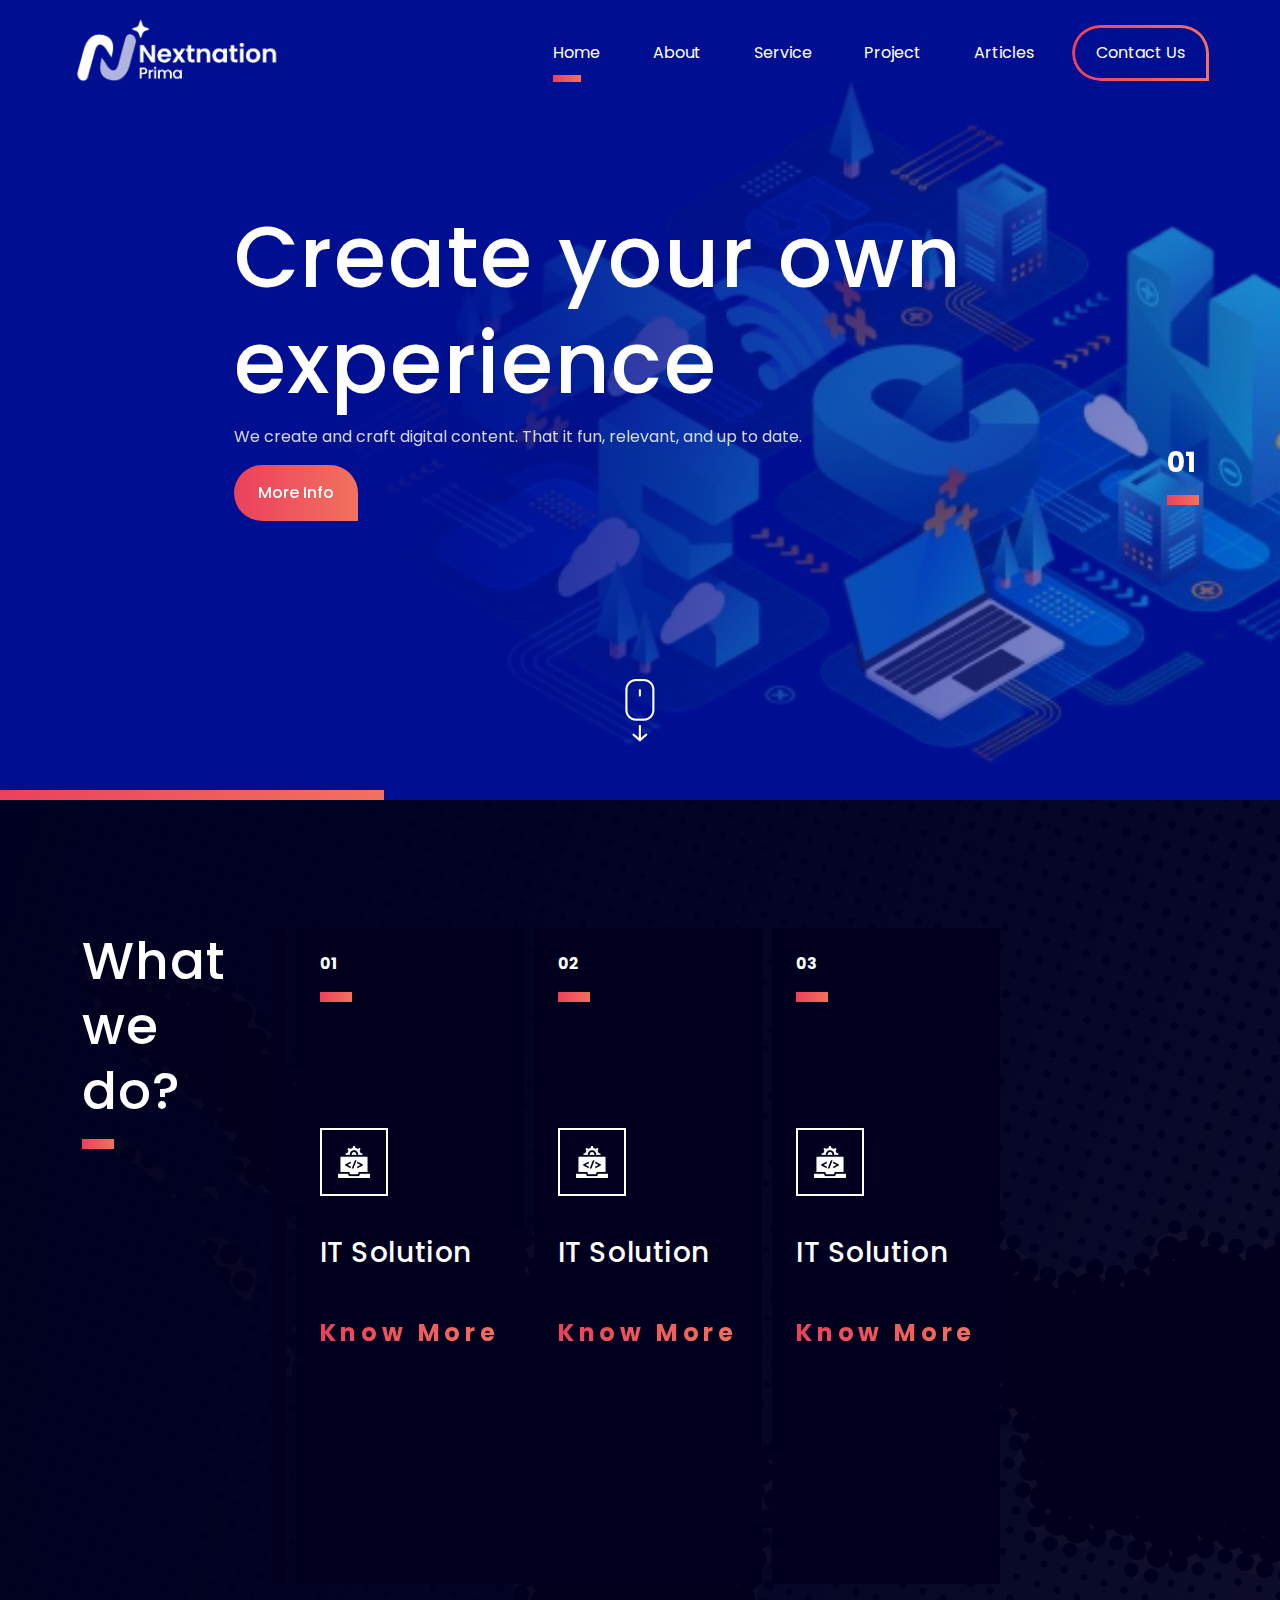
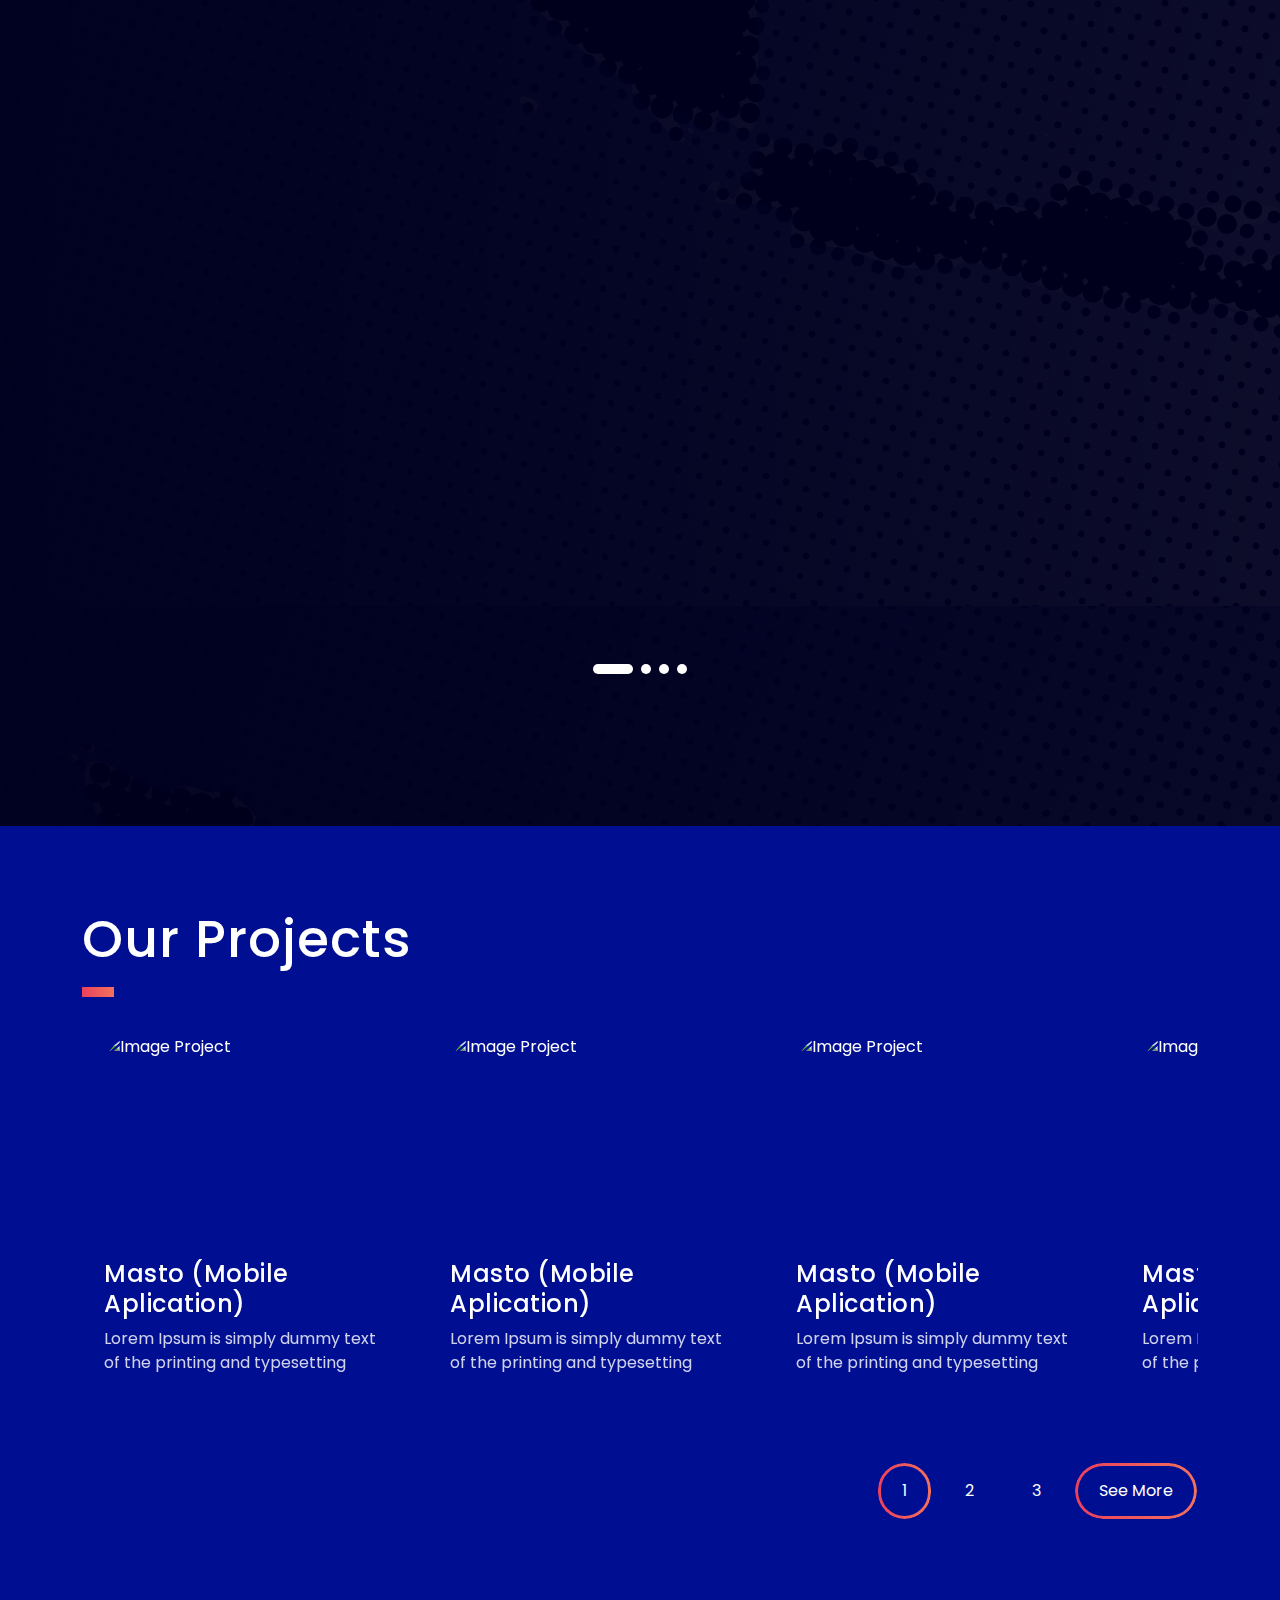
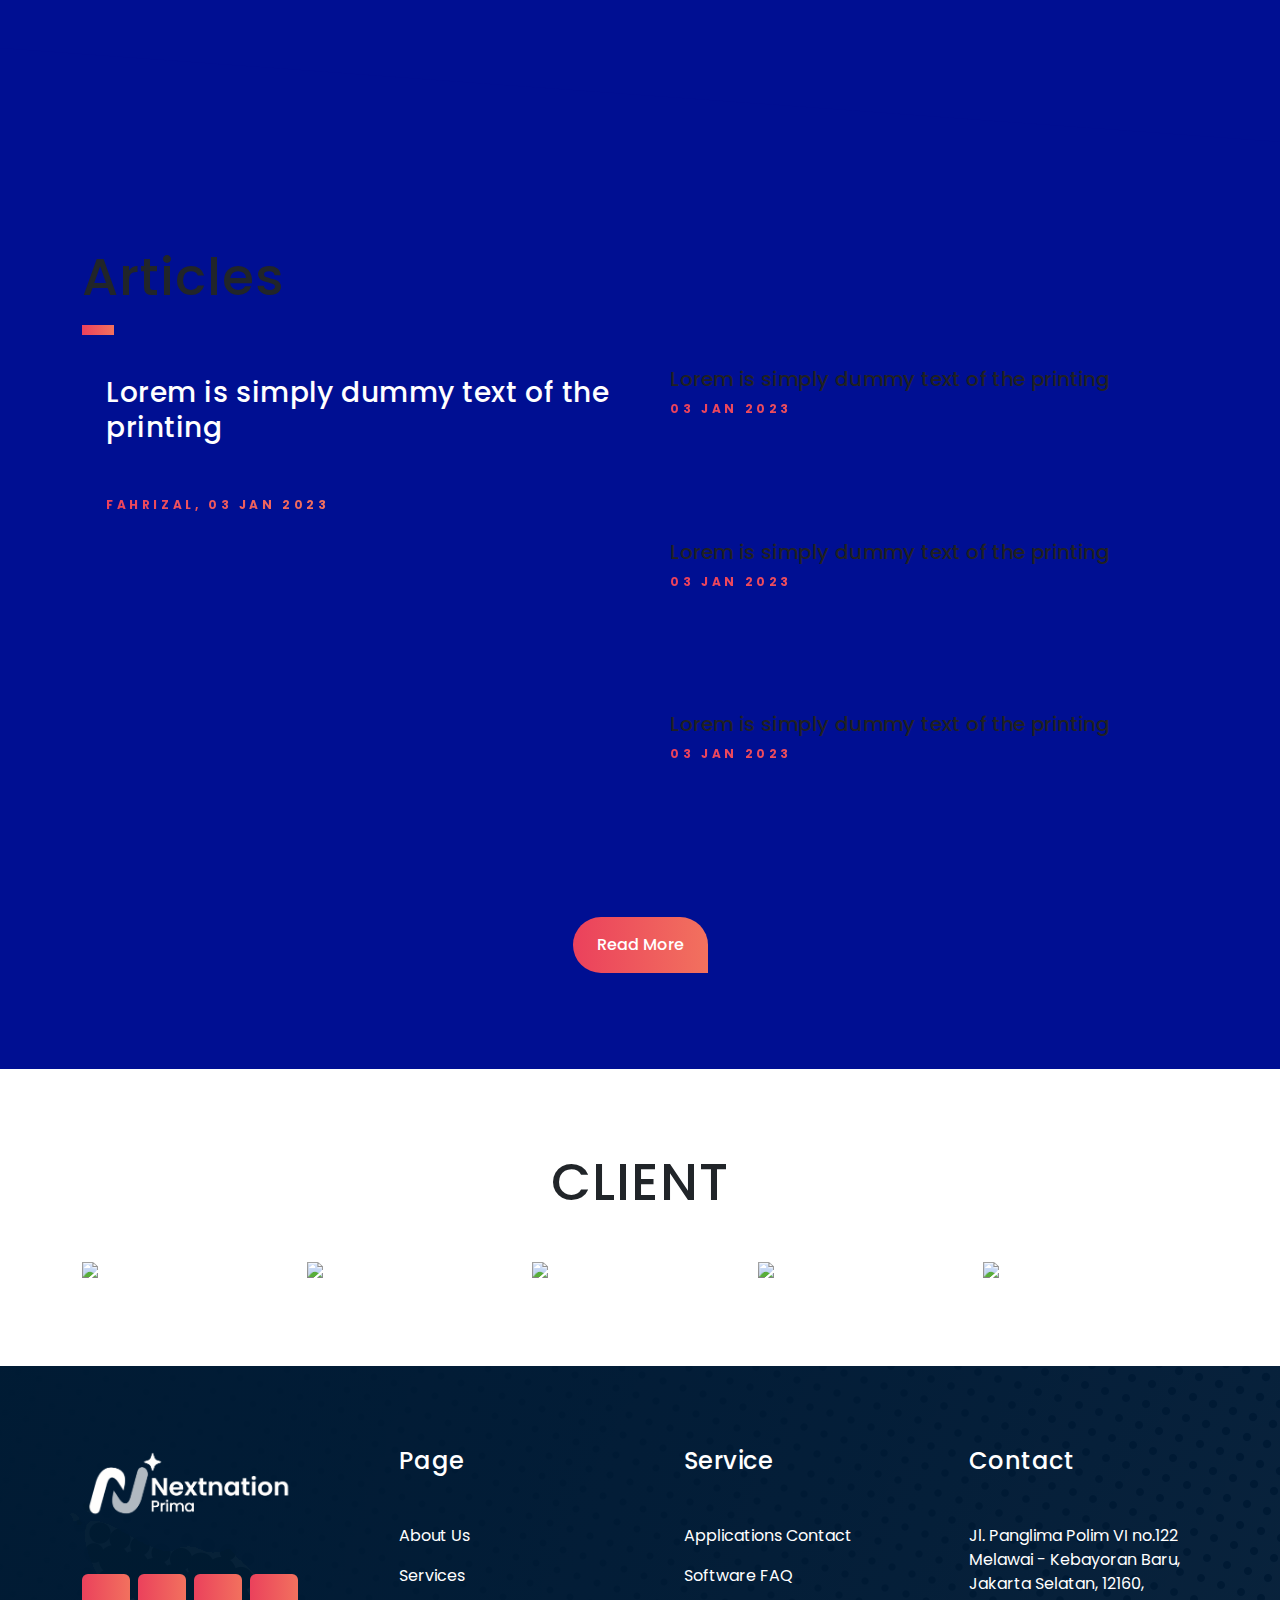
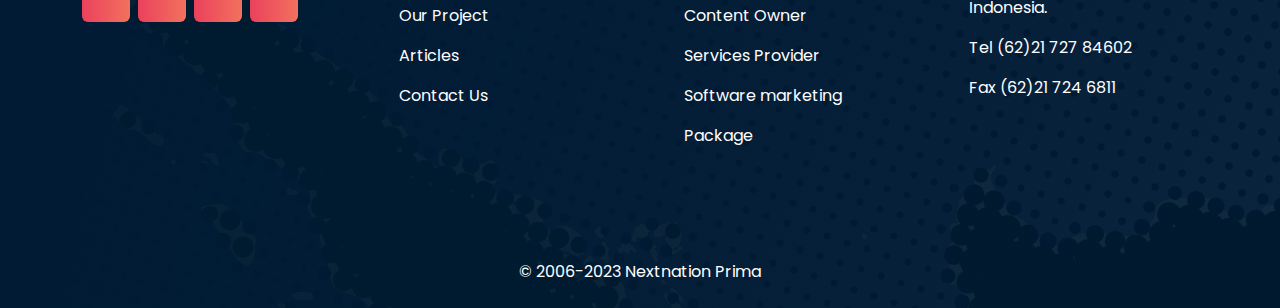
==== index.html @ f9d2d720 "first commit" ====
<!DOCTYPE html>
<html lang="en">
<head>
    <meta charset="UTF-8">
    <meta http-equiv="X-UA-Compatible" content="IE=edge">
    <meta name="viewport" content="width=device-width, initial-scale=1.0">
    <title></title>
    
    <!-- Bootstrap 5 -->
    <link rel="stylesheet" href="https://cdn.jsdelivr.net/npm/bootstrap@5.2.2/dist/css/bootstrap.min.css">
    <!-- Owl Carousel 2 -->
    <link rel="stylesheet" href="https://cdnjs.cloudflare.com/ajax/libs/OwlCarousel2/2.3.4/assets/owl.carousel.min.css">
    <link rel="stylesheet" href="https://cdnjs.cloudflare.com/ajax/libs/OwlCarousel2/2.3.4/assets/owl.theme.default.min.css">

    <!-- Internal CSS -->
    <link rel="stylesheet" href="./src/css/style.css">
</head>
<body>
    <header>
        <div class="menu-box d-flex align-items-center justify-content-between container">
            <img src="./src/img/[ACC] Logo Nextnation Prima2.png" alt="Logo Nextnation Prime" class="d-block brand">
            <div class="btn-menu open"><span class="iconify" data-icon="fluent:text-align-right-16-filled"></span></div>
            <nav class="menu">
                <div class="btn-menu close"><span class="iconify" data-icon="gg:close"></span></div>
                <a href="" class="active">Home</a>
                <a href="" class="">About</a>
                <a href="" class="">Service</a>
                <a href="" class="">Project</a>
                <a href="" class="">Articles</a>
                <a href="" class="btn btn-outline-np">Contact Us</a>
            </nav>
        </div>
    </header>
    <main>
        <section class="hero py-5" style="background: linear-gradient(103.96deg, #000f92 8.19%, #000f925d 100%),url('./src/img/Isometric_Tech_Ilustration-removebg-preview.png');background-size: 60em; background-repeat: no-repeat; background-position: bottom right;">
            <div class="container">
                <div class="d-flex flex-column flex-lg-row align-items-center gap-2">
                    <div class="d-flex align-items-center gap-2">
                        <button class="btn btn-slide hero-prev"><span class="iconify" data-icon="ic:round-arrow-left"></span></button>
                        <button class="btn btn-slide hero-next"><span class="iconify" data-icon="ic:round-arrow-right"></span></button>
                    </div>
                    <div class="hero-carousel owl-carousel owl-theme">
                        <div class="hero-card">
                            <h1>Create your own experience</h1>
                            <p>We create and craft digital content. That it fun, relevant, and up to date.</p>
                            <a href="" class="btn btn-prm-np">More Info <span class="iconify" data-icon="ic:outline-arrow-right-alt"></span></a>
                            <div class="num">
                                <div class="h3 fw-bold">01</div>
                                <hr class="divider">
                            </div>
                        </div>
                        <div class="hero-card">
                            <h1>Create your own experience</h1>
                            <p>We create and craft digital content. That it fun, relevant, and up to date.</p>
                            <a href="" class="btn btn-prm-np">More Info <span class="iconify" data-icon="ic:outline-arrow-right-alt"></span></a>
                            <div class="num">
                                <div class="h3 fw-bold">02</div>
                                <hr class="divider">
                            </div>
                        </div>
                        <div class="hero-card">
                            <h1>Create your own experience</h1>
                            <p>We create and craft digital content. That it fun, relevant, and up to date.</p>
                            <a href="" class="btn btn-prm-np">More Info <span class="iconify" data-icon="ic:outline-arrow-right-alt"></span></a>
                            <div class="num">
                                <div class="h3 fw-bold">03</div>
                                <hr class="divider">
                            </div>
                        </div>
                    </div>
                </div>
            </div>
            <div class="d-flex align-items-center justify-content-center flex-1">
                <img src="./src/img/mouse-cursor.png" alt="Mouse Wheel Down Icon" class="d-block" style="max-height: 4em;">
            </div>
        </section>
        <section>
            <div>
                <div class="div-bar"></div>
            </div>
            <div class="service" style="background: linear-gradient(90deg, #00001efa 0%, #00001eef 100%), url('./src/img/Indonesian\ Dot.png') ;">
                <div class="container">
                    <div class="row">
                        <div class="col-12 col-lg-2">
                            <h2>What we do?</h2>
                            <hr class="divider">
                        </div>
                        <div class="col-12 col-lg-8">
                            <div class="service-carousel owl-carousel owl-theme">
                                <div class="service-card">
                                    <div class="image">
                                        <div>
                                            <span class="fw-bold">01</span>
                                            <hr class="divider">
                                        </div>
                                        <img src="./src/img/people-traveling-without-covid-worries(1).jpg" alt="" class="">
                                    </div>
                                    <div class="body">
                                        <div class="icon mb-3"><img src="./src/img/technical-support.png" alt="Service Icon" class="d-block"></div>
                                        <h3 class="my-3">IT Solution</h3>
                                        <h4 class="gradient km my-5">Know More</h4>
                                        <div class="content">
                                            <p>Selama bertahun-tahun, kami
                                                telah mengembangkan Content
                                                Delivery & Management System
                                                (CDMS) yang kuat, dapat
                                                diandalkan, dan sangat dapat
                                                diskalakan ya.
                                            </p>
                                            <a href="" class="btn btn-order"><span class="gradient">Order</span></a>
                                        </div>
                                    </div>
                                </div>
                                <div class="service-card">
                                    <div class="image">
                                        <div>
                                            <span class="fw-bold">02</span>
                                            <hr class="divider">
                                        </div>
                                        <img src="./src/img/people-traveling-without-covid-worries(1).jpg" alt="" class="">
                                    </div>
                                    <div class="body">
                                        <div class="icon mb-3"><img src="./src/img/technical-support.png" alt="Service Icon" class="d-block"></div>
                                        <h3 class="my-3">IT Solution</h3>
                                        <h4 class="gradient km my-5">Know More</h4>
                                        <div class="content">
                                            <p>Selama bertahun-tahun, kami
                                                telah mengembangkan Content
                                                Delivery & Management System
                                                (CDMS) yang kuat, dapat
                                                diandalkan, dan sangat dapat
                                                diskalakan ya.
                                            </p>
                                            <a href="" class="btn btn-order"><span class="gradient">Order</span></a>
                                        </div>
                                    </div>
                                </div>
                                <div class="service-card">
                                    <div class="image">
                                        <div>
                                            <span class="fw-bold">03</span>
                                            <hr class="divider">
                                        </div>
                                        <img src="./src/img/people-traveling-without-covid-worries(1).jpg" alt="" class="">
                                    </div>
                                    <div class="body">
                                        <div class="icon mb-3"><img src="./src/img/technical-support.png" alt="Service Icon" class="d-block"></div>
                                        <h3 class="my-3">IT Solution</h3>
                                        <h4 class="gradient km my-5">Know More</h4>
                                        <div class="content">
                                            <p>Selama bertahun-tahun, kami
                                                telah mengembangkan Content
                                                Delivery & Management System
                                                (CDMS) yang kuat, dapat
                                                diandalkan, dan sangat dapat
                                                diskalakan ya.
                                            </p>
                                            <a href="" class="btn btn-order"><span class="gradient">Order</span></a>
                                        </div>
                                    </div>
                                </div>
                                <div class="service-card">
                                    <div class="image">
                                        <div>
                                            <span class="fw-bold">04</span>
                                            <hr class="divider">
                                        </div>
                                        <img src="./src/img/people-traveling-without-covid-worries(1).jpg" alt="" class="">
                                    </div>
                                    <div class="body">
                                        <div class="icon mb-3"><img src="./src/img/technical-support.png" alt="Service Icon" class="d-block"></div>
                                        <h3 class="my-3">IT Solution</h3>
                                        <h4 class="gradient km my-5">Know More</h4>
                                        <div class="content">
                                            <p>Selama bertahun-tahun, kami
                                                telah mengembangkan Content
                                                Delivery & Management System
                                                (CDMS) yang kuat, dapat
                                                diandalkan, dan sangat dapat
                                                diskalakan ya.
                                            </p>
                                            <a href="" class="btn btn-order"><span class="gradient">Order</span></a>
                                        </div>
                                    </div>
                                </div>
                            </div>
                            <div class="d-flex align-items-center justify-content-center gap-2 owl-dots my-4" id="service-dots">
                                <!-- Owl Carousel Dots Generate -->
                            </div>
                        </div>
                        <div class="col-12 col-lg-2 d-none d-lg-block">
                            <div class="d-flex align-items-center gap-2 h-100 my-4">
                                <button class="btn btn-slide service-prev"><span class="iconify" data-icon="ic:round-arrow-left"></span></button>
                                <button class="btn btn-slide service-next"><span class="iconify" data-icon="ic:round-arrow-right"></span></button>
                            </div>
                        </div>
                    </div>
                </div>
            </div>
        </section>

        <section class="project">
            <div class="container">
                <h2>Our Projects</h2>
                <hr class="divider">
                <div class="project-carousel owl-carousel owl-theme">
                    <div class="project-card">
                        <div class="image position-relative mb-3">
                            <img src="./src/img/programmer-scanning-screen-his-smartwatch-with-smartphone-camera.jpg" alt="Image Project" class="mb-3">
                            <div class="more d-flex align-items-center justify-content-center h-100 w-100 position-absolute top-0">
                                <div class="btn btn-prm-np text-uppercase">View</div>
                            </div>
                        </div>
                        <h4 class="lc lc-2">Masto (Mobile Aplication)</h4>
                        <p>Lorem Ipsum is simply dummy text of the printing and typesetting </p>
                    </div>
                    <div class="project-card">
                        <div class="image position-relative mb-3">
                            <img src="./src/img/programmer-scanning-screen-his-smartwatch-with-smartphone-camera.jpg" alt="Image Project" class="mb-3">
                            <div class="more d-flex align-items-center justify-content-center h-100 w-100 position-absolute top-0">
                                <div class="btn btn-prm-np text-uppercase">View</div>
                            </div>
                        </div>
                        <h4 class="lc lc-2">Masto (Mobile Aplication)</h4>
                        <p>Lorem Ipsum is simply dummy text of the printing and typesetting </p>
                    </div>
                    <div class="project-card">
                        <div class="image position-relative mb-3">
                            <img src="./src/img/programmer-scanning-screen-his-smartwatch-with-smartphone-camera.jpg" alt="Image Project" class="mb-3">
                            <div class="more d-flex align-items-center justify-content-center h-100 w-100 position-absolute top-0">
                                <div class="btn btn-prm-np text-uppercase">View</div>
                            </div>
                        </div>
                        <h4 class="lc lc-2">Masto (Mobile Aplication)</h4>
                        <p>Lorem Ipsum is simply dummy text of the printing and typesetting </p>
                    </div>
                </div>
                <div class="d-flex align-items-center justify-content-end gap-2 my-5">
                    <div id="project-dots" class="owl-dots gap-2 d-flex align-items-center">
                        <div class="owl-dot"><span class="btn btn-outline-np-dots">1</span></div>
                        <div class="owl-dot"><span class="btn btn-outline-np-dots">2</span></div>
                        <div class="owl-dot"><span class="btn btn-outline-np-dots">3</span></div>
                    </div>
                    <a href="" class="btn btn-outline-np-pill">See More</a>
                </div>
            </div>
        </section>

        <section class="articles" style="background: url('./src/img/white-fabric-texture-background-design-element.jpg');background-size: cover;background-repeat: no-repeat;">
            <img src="./src/img/divider.svg" alt="Divider" class="d-block mt-n4">
            <div class="container py-5">
                <h2 class="text-dark">Articles</h2>
                <hr class="divider">
                <div class="articles-box">
                    <div class="articles-card featured">
                        <img src="./src/img/programmer-scanning-screen-his-smartwatch-with-smartphone-camera.jpg" alt="" class="d-block w-100">
                        <div class="body p-4 bg-prm">
                            <h3>Lorem is simply dummy text of the printing</h3>
                            <div class="d-flex align-items-center justify-content-between">
                                <div class="author text-uppercase">FAHRIZAL, 03 Jan 2023</div>
                                <span class="iconify" data-icon="ic:baseline-arrow-right-alt"></span>
                            </div>
                        </div>
                    </div>
                    <div class="articles-card">
                        <div class="d-flex align-items-center gap-2">
                            <img src="./src/img/people-traveling-without-covid-worries.jpg" alt="" class="d-block">
                            <div class="body p-3">
                                <h5 class="lc lc-2">Lorem is simply dummy text of the printing</h5>
                                <div class="author text-uppercase">03 Jan 2023</div>
                            </div>
                        </div>
                    </div>
                    <div class="articles-card">
                        <div class="d-flex align-items-center gap-2">
                            <img src="./src/img/people-traveling-without-covid-worries.jpg" alt="" class="d-block">
                            <div class="body p-3">
                                <h5 class="lc lc-2">Lorem is simply dummy text of the printing</h5>
                                <div class="author text-uppercase">03 Jan 2023</div>
                            </div>
                        </div>
                    </div>
                    <div class="articles-card">
                        <div class="d-flex align-items-center gap-2">
                            <img src="./src/img/people-traveling-without-covid-worries.jpg" alt="" class="d-block">
                            <div class="body p-3">
                                <h5 class="lc lc-2">Lorem is simply dummy text of the printing</h5>
                                <div class="author text-uppercase">03 Jan 2023</div>
                            </div>
                        </div>
                    </div>
                </div>
                <div class="d-flex justify-content-center align-items-center my-5">
                    <a href="" class="btn btn-prm-np">Read More</a>
                </div>
            </div>
        </section>

        <section class="client">
            <div class="container">
                <h2 class="text-center text-dark text-uppercase">Client</h2>
                <div class="client-carousel owl-carousel owl-theme mt-5">
                    <img src="https://upload.wikimedia.org/wikipedia/commons/thumb/2/2f/Google_2015_logo.svg/2560px-Google_2015_logo.svg.png" alt="Logo Brand">
                    <img src="https://upload.wikimedia.org/wikipedia/commons/thumb/f/fa/Apple_logo_black.svg/1667px-Apple_logo_black.svg.png" alt="Logo Brand">
                    <img src="https://upload.wikimedia.org/wikipedia/commons/thumb/5/51/IBM_logo.svg/2560px-IBM_logo.svg.png" alt="Logo Brand">
                </div>
            </div>
        </section>
    </main>
    <footer style="background: linear-gradient(90deg, #001b32fa 0%, #001b32ef 100%), url('./src/img/Indonesian\ Dot.png') ;">
        <div class="container">
            <div class="row">
                <div class="col-6 col-lg-3">
                    <img src="./src/img/[ACC] Logo Nextnation Prima2.png" alt="Logo Footer" class="d-block" style="max-height: 5em; object-fit: contain;">
                    <div class="d-flex align-items-center gap-2 mt-5">
                        <a href="" class="btn btn-sosmed"><span class="iconify" data-icon="ri:facebook-fill"></span></a>
                        <a href="" class="btn btn-sosmed"><span class="iconify" data-icon="ri:instagram-fill"></span></a>
                        <a href="" class="btn btn-sosmed"><span class="iconify" data-icon="ri:linkedin-fill"></span></a>
                        <a href="" class="btn btn-sosmed"><span class="iconify" data-icon="ri:twitter-fill"></span></a>
                    </div>
                </div>
                <div class="col-6 col-lg-3">
                    <ul class="foot-menu">
                        <li>
                            <h4>Page</h4>
                        </li>
                        <li><a href="./about.html">About Us</a></li>
                        <li><a href="./service.html">Services</a></li>
                        <li><a href="./project.html">Our Project</a></li>
                        <li><a href="./articles.html">Articles</a></li>
                        <li><a href="./contact.html">Contact Us</a></li>
                    </ul>
                </div>
                <div class="col-6 col-lg-3">
                    <ul class="foot-menu">
                        <li>
                            <h4>Service</h4>
                        </li>
                        <li><a href="./service-item.html">Applications Contact</a></li>
                        <li><a href="./service-item.html">Software FAQ</a></li>
                        <li><a href="./service-item.html">Content Owner</a></li>
                        <li><a href="./service-item.html">Services Provider</a></li>
                        <li><a href="./service-item.html">Software marketing</a></li>
                        <li><a href="./service-item.html">Package</a></li>
                    </ul>
                </div>
                <div class="col-6 col-lg-3">
                    <ul class="foot-menu">
                        <li>
                            <h4>Contact</h4>
                        </li>
                        <li><a href="">Jl. Panglima Polim VI
                            no.122 Melawai -
                            Kebayoran Baru,
                            Jakarta Selatan, 12160,
                            Indonesia.</a></li>
                        <li><a href="">Tel (62)21 727 84602 </a></li>
                        <li><a href="">Fax (62)21 724 6811</a></li>
                    </ul>
                </div>
            </div>
            <div class="d-flex align-items-center justify-content-center py-4 pt-5 mt-3">
                © 2006-2023 Nextnation Prima
            </div>
        </div>
    </footer>

    <!-- Jquery -->
    <script src="https://cdnjs.cloudflare.com/ajax/libs/jquery/3.6.1/jquery.min.js"></script>
    <!-- Bootstrap 5 -->
    <script src="https://cdn.jsdelivr.net/npm/bootstrap@5.2.2/dist/js/bootstrap.bundle.min.js"></script>
    <!-- Owl Carousel 2 -->
    <script src="https://cdnjs.cloudflare.com/ajax/libs/OwlCarousel2/2.3.4/owl.carousel.min.js"></script>
    <!-- Iconify -->
    <script src="https://code.iconify.design/3/3.0.0/iconify.min.js"></script>

    <!-- Internal JS -->
    <script src="./src/js/carousel.js"></script>
    <script src="./src/js/script.js"></script>

</body>
</html>
---- src/css/style.css ----
@import url("https://fonts.googleapis.com/css2?family=Poppins:wght@200;300;400;500;600;700;800&display=swap");
*, *::after, *::before {
  font-family: "Poppins", sans-serif;
}

body {
  color: white !important;
  background: #000f92;
}

/* Extra small devices (phone) */
@media (max-width: 576px) {
  /* CSS rules for extra small devices here */
}
/* Small devices (tablet) */
@media (min-width: 576px) and (max-width: 768px) {
  /* CSS rules for small devices here */
}
/* Medium devices (laptop) */
@media (min-width: 768px) and (max-width: 992px) {
  /* CSS rules for medium devices here */
}
/* Large devices (desktop) */
@media (min-width: 992px) and (max-width: 1200px) {
  /* CSS rules for large devices here */
}
/* Extra large devices (large desktop) */
@media (min-width: 1200px) {
  /* CSS rules for extra large devices here */
}
main {
  overflow-x: hidden !important;
}

.lc {
  display: -webkit-box;
  -webkit-box-orient: vertical;
  overflow: hidden;
}
.lc-1 {
  -webkit-line-clamp: 1;
}
.lc-2 {
  -webkit-line-clamp: 2;
}
.lc-3 {
  -webkit-line-clamp: 3;
}
.lc-4 {
  -webkit-line-clamp: 4;
}

h1, h2, h3, h4, h5, h6, .font-dm {
  font-family: "Poppins", sans-serif;
  line-height: 125%;
  letter-spacing: 0.02em;
}

h1 {
  font-size: 85px;
  /* Extra small devices (phone) */
  /* Small devices (tablet) */
  /* Medium devices (laptop) */
  /* Large devices (desktop) */
}
@media (max-width: 576px) {
  h1 {
    font-size: 40px;
  }
}
@media (min-width: 576px) and (max-width: 768px) {
  h1 {
    font-size: 40px;
  }
}
@media (min-width: 768px) and (max-width: 992px) {
  h1 {
    font-size: 60px;
  }
}
@media (min-width: 992px) and (max-width: 1200px) {
  h1 {
    font-size: 70px;
  }
}

h2 {
  font-size: 52px;
  /* Medium devices (laptop) */
  /* Large devices (desktop) */
}
@media (min-width: 768px) and (max-width: 992px) {
  h2 {
    font-size: 32px;
  }
}
@media (min-width: 992px) and (max-width: 1200px) {
  h2 {
    font-size: 42px;
  }
}

.gradient {
  background: linear-gradient(90deg, #EB415C 0%, #F2715E 100%);
  -webkit-background-clip: text;
  -webkit-text-fill-color: transparent;
}

.bg-gradient {
  color: linear-gradient(90deg, #EB415C 0%, #F2715E 100%);
}

.bg-prm {
  background: #000f92;
}

.km {
  font-weight: bold;
  letter-spacing: 0.2em;
}

.divider {
  display: block;
  border: none;
  width: 2em;
  height: 10px;
  background: linear-gradient(90deg, #EB415C 0%, #F2715E 100%);
  opacity: 1;
}

.iconify {
  color: currentColor;
  width: 40px;
  height: 40px;
}

.text-orange {
  color: #F2715E;
}

.text-soft {
  color: rgba(255, 255, 255, 0.8156862745);
}

p {
  color: rgba(255, 255, 255, 0.8156862745);
}

header {
  position: absolute;
  top: 0;
  left: 0;
  right: 0;
}
@media (max-width: 768px) {
  header {
    padding: 0.4em 0.8em;
  }
}

.menu-box {
  padding: 0.8em 0px;
}
.menu-box .brand {
  height: 5em;
  -o-object-fit: contain;
     object-fit: contain;
}
@media (max-width: 768px) {
  .menu-box .brand {
    height: 3.5em;
  }
}
.menu-box .menu {
  display: flex;
  align-items: center;
  gap: 1.3em;
}
.menu-box .menu > a:not(.btn) {
  color: white;
  text-decoration: none;
  padding: 0.7em 0em;
  margin: 0px 1em;
  position: relative;
}
.menu-box .menu > a:not(.btn).active::before {
  content: "";
  position: absolute;
  bottom: 0;
  left: 0;
  background: linear-gradient(90deg, #EB415C 0%, #F2715E 100%);
  height: 7px;
  width: 60%;
  margin-bottom: -0.4em;
}
@media (max-width: 768px) {
  .menu-box .menu {
    position: fixed;
    top: 0;
    right: 0;
    flex-direction: column;
    justify-content: flex-start;
    padding: 1em;
    width: 20em;
    height: 100vh;
    text-align: left;
    background: #00001e;
    z-index: 10;
    transform: translateX(100%);
    transition: all ease 300ms;
  }
  .menu-box .menu.active {
    transform: translateX(0);
    transition: all ease 300ms;
  }
}
.menu-box .btn-menu {
  display: inline-flex;
  align-items: center;
  justify-content: center;
  cursor: pointer;
}
.menu-box .btn-menu.open {
  display: none;
}
@media (max-width: 768px) {
  .menu-box .btn-menu.open {
    display: inline-flex;
  }
}
.menu-box .btn-menu.close {
  display: none;
  margin-left: auto;
  background: linear-gradient(90deg, #EB415C 0%, #F2715E 100%);
  width: 2.5em;
  height: 2.5em;
  padding: 0.4em;
  border-radius: 50px;
}
@media (max-width: 768px) {
  .menu-box .btn-menu.close {
    display: inline-flex;
  }
}

.btn-prm-np {
  padding: 1em 1.5em;
  background: linear-gradient(90deg, #EB415C 0%, #F2715E 100%);
  color: white;
  outline: none;
  border: none;
  border-radius: 35px 35px 0px 35px;
  font-weight: 500;
}
.btn-outline-np {
  color: white;
  outline: none;
  display: flex;
  align-items: center;
  justify-content: center;
  padding: 1em 1.5em;
  border-radius: 35px 35px 0px 35px;
  position: relative;
}
.btn-outline-np::before {
  content: "";
  position: absolute;
  top: 0;
  left: 0;
  right: 0;
  bottom: 0;
  border-radius: 35px 35px 0px 35px;
  border: 3.5px solid transparent;
  background: linear-gradient(90deg, #EB415C 0%, #F2715E 100%) border-box;
  -webkit-mask: linear-gradient(#fff 0 0) padding-box, linear-gradient(#fff 0 0);
  -webkit-mask-composite: destination-out;
  mask-composite: exclude;
}
.btn-outline-np:hover {
  background: linear-gradient(90deg, #EB415C 0%, #F2715E 100%) !important;
  border-radius: 35px 35px 0px 35px;
  transition: all 500ms;
}
.btn-outline-np-pill {
  color: white;
  outline: none !important;
  display: flex;
  align-items: center;
  justify-content: center;
  padding: 1em 1.5em;
  border-radius: 99px;
  position: relative;
}
.btn-outline-np-pill::before {
  content: "";
  position: absolute;
  top: 0;
  left: 0;
  right: 0;
  bottom: 0;
  border-radius: 99px;
  border: 3.5px solid transparent;
  background: linear-gradient(90deg, #EB415C 0%, #F2715E 100%) border-box;
  -webkit-mask: linear-gradient(#fff 0 0) padding-box, linear-gradient(#fff 0 0);
  -webkit-mask-composite: destination-out;
  mask-composite: exclude;
}
.btn-outline-np-pill:hover {
  background: linear-gradient(90deg, #EB415C 0%, #F2715E 100%) !important;
  border-radius: 99px;
  transition: all 500ms;
}
.btn-outline-np-dots {
  color: white;
  outline: none !important;
  display: flex;
  align-items: center;
  justify-content: center;
  padding: 1em 1.5em;
  border-radius: 99px;
  position: relative;
}
.btn-outline-np-dots:hover::before, .btn-outline-np-dots.active::before {
  content: "";
  position: absolute;
  top: 0;
  left: 0;
  right: 0;
  bottom: 0;
  border-radius: 99px;
  border: 3.5px solid transparent;
  background: linear-gradient(90deg, #EB415C 0%, #F2715E 100%) border-box;
  -webkit-mask: linear-gradient(#fff 0 0) padding-box, linear-gradient(#fff 0 0);
  -webkit-mask-composite: destination-out;
  mask-composite: exclude;
}
.btn-outline-np-dots.btn {
  border-color: transparent !important;
}
.btn-slide {
  color: white;
  outline: none;
  display: flex;
  align-items: center;
  justify-content: center;
  padding: 0.8em;
  position: relative;
}
.btn-slide:hover::before {
  content: "";
  position: absolute;
  top: 0;
  left: 0;
  right: 0;
  bottom: 0;
  border-radius: 50px;
  border: 3.5px solid transparent;
  background: linear-gradient(90deg, #EB415C 0%, #F2715E 100%) border-box;
  -webkit-mask: linear-gradient(#fff 0 0) padding-box, linear-gradient(#fff 0 0);
  -webkit-mask-composite: destination-out;
  mask-composite: exclude;
}
.btn-order {
  outline: none;
  border: none;
  color: #212121 !important;
  font-weight: 500;
  background: white !important;
  padding: 0.8em 1.2em;
}
.btn-sosmed {
  background: linear-gradient(90deg, #EB415C 0%, #F2715E 100%);
  width: 3em;
  height: 3em;
  display: flex;
  align-items: center;
  justify-content: center;
  outline: none;
  border: none;
  color: white;
}
.btn-sosmed > .iconify {
  font-size: 12px;
}

.div-bar {
  background: linear-gradient(90deg, #EB415C 0%, #F2715E 100%);
  width: 30%;
  height: 10px;
}

.hero {
  padding: 1em 0px;
}
.hero .container {
  min-height: 70vh;
  display: flex;
  align-items: center;
}
.hero-card {
  position: relative;
}
.hero-card > .num {
  position: absolute;
  right: 0;
  bottom: 0;
}

.service {
  padding: 8em 0px;
}
.service-card {
  max-width: 21em;
  background-color: #00001e;
}
.service-card .image {
  overflow: hidden;
  width: 100%;
  max-height: 20em;
  position: relative;
}
.service-card .image > div {
  position: absolute;
  color: white;
  top: 1.5em;
  left: 1.5em;
}
.service-card .image > img {
  display: block;
  width: 100%;
  height: 40em;
  -o-object-fit: cover;
     object-fit: cover;
  opacity: 0 !important;
}
.service-card .body {
  position: relative;
  padding: 1.5em;
  background: #00001e;
  margin-top: -9em;
  z-index: 10;
  min-height: 30em;
}
.service-card .body .icon {
  display: inline-block;
  padding: 1em;
  border: 2px solid white;
}
.service-card .body .icon > img {
  max-width: 2em;
}
.service-card .body .content {
  display: none;
  margin: 1.5em 0px;
}
.service-card .body .content > .btn-order {
  margin-top: 1.5em;
}
.service-card:hover {
  transition: none !important;
}
.service-card:hover .image > div {
  color: #212121;
}
.service-card:hover .image img {
  opacity: 1 !important;
}
.service-card:hover .body {
  background: linear-gradient(360deg, #EC425D 0%, #F3715F 72.19%, rgba(243, 113, 95, 0.63) 84.38%, rgba(243, 113, 95, 0) 100%);
}
.service-card:hover .body .km {
  display: none;
}
.service-card:hover .body .content {
  display: block;
}
.service #service-dots .owl-dot {
  border: 0;
  outline: 0;
  height: 10px;
  width: 10px;
  background-color: white;
  border-radius: 20px;
  padding: 0px;
}
.service #service-dots .owl-dot.active {
  width: 40px;
}

.project {
  padding: 5em 0px;
}
.project-card {
  display: block;
  text-decoration: none;
  color: white;
  width: 21em;
  padding: 1.4em;
  border-radius: 50px;
  background: transparent;
  cursor: pointer;
}
.project-card .image {
  height: 13em;
  width: 100%;
  border-radius: 35px 35px 0px 35px;
  overflow: hidden;
}
.project-card .image img {
  display: block;
  width: 100%;
  height: 100%;
  -o-object-fit: cover;
     object-fit: cover;
}
.project-card .image .more {
  background: rgba(0, 0, 30, 0.5019607843);
  display: none !important;
}
.project-card:hover {
  background: #24309c;
}
.project-card:hover .image .more {
  display: flex !important;
}

.articles {
  background: #f7f7f7;
}
.articles-box {
  display: grid;
  grid-template-columns: 1fr 1fr;
  grid-template-rows: auto;
  gap: 0.8em;
  grid-template-areas: "featured art1" "featured art2" "featured art3" "featured art4";
}
@media (max-width: 768px) {
  .articles-box {
    grid-template-columns: 1fr;
    grid-template-areas: "featured" "art1" "art2" "art3" "art4";
  }
}
.articles-box .articles-card:nth-child(1) {
  grid-area: featured;
}
.articles-box .articles-card:nth-child(2) {
  grid-area: art1;
}
.articles-box .articles-card:nth-child(3) {
  grid-area: art2;
}
.articles-box .articles-card:nth-child(4) {
  grid-area: art3;
}
.articles-box .articles-card.featured > img {
  max-height: 19.4em;
  -o-object-fit: cover;
     object-fit: cover;
}
.articles-box .articles-card.featured .body {
  display: flex;
  flex-direction: column;
  gap: 2em;
}
.articles-box .articles-card:not(.featured) {
  min-height: 10em;
}
.articles-box .articles-card:not(.featured) img {
  max-width: 15em;
  height: 100%;
  -o-object-fit: cover;
     object-fit: cover;
}
@media (max-width: 768px) {
  .articles-box .articles-card:not(.featured) img {
    width: 7em;
    height: 7em;
  }
}
.articles-box .articles-card:not(.featured) .body > h5 {
  color: #212121;
}
.articles-box .articles-card:not(.featured):hover {
  background: #000f92;
  padding: 0px;
}
.articles-box .articles-card:not(.featured):hover .body > h5 {
  color: white;
}
@media (max-width: 768px) {
  .articles-box .articles-card:not(.featured) {
    min-height: 7em;
  }
}
.articles-box .articles-card .author {
  background: linear-gradient(90deg, #EB415C 0%, #F2715E 100%);
  -webkit-background-clip: text;
  -webkit-text-fill-color: transparent;
  font-weight: bold;
  font-size: 12px;
  letter-spacing: 0.3em;
}

.client {
  padding: 5em 0px;
  background-color: white;
}
.client > h2 {
  letter-spacing: 0.3em;
}
.client .client-carousel img {
  max-height: 3em;
  -o-object-fit: contain;
     object-fit: contain;
  -o-object-position: center;
     object-position: center;
}

footer {
  padding: 5em 0px;
  padding-bottom: 0px;
}
footer .foot-menu {
  list-style: none;
  margin-bottom: 3em;
}
footer .foot-menu li {
  margin-bottom: 1em;
}
footer .foot-menu li:has(> h4) {
  margin-bottom: 3em;
}
footer .foot-menu li > a {
  color: white;
  text-decoration: none;
}
footer .foot-menu li > a:hover {
  background: linear-gradient(90deg, #EB415C 0%, #F2715E 100%);
  -webkit-background-clip: text;
  -webkit-text-fill-color: transparent;
  font-weight: 500;
}/*# sourceMappingURL=style.css.map */
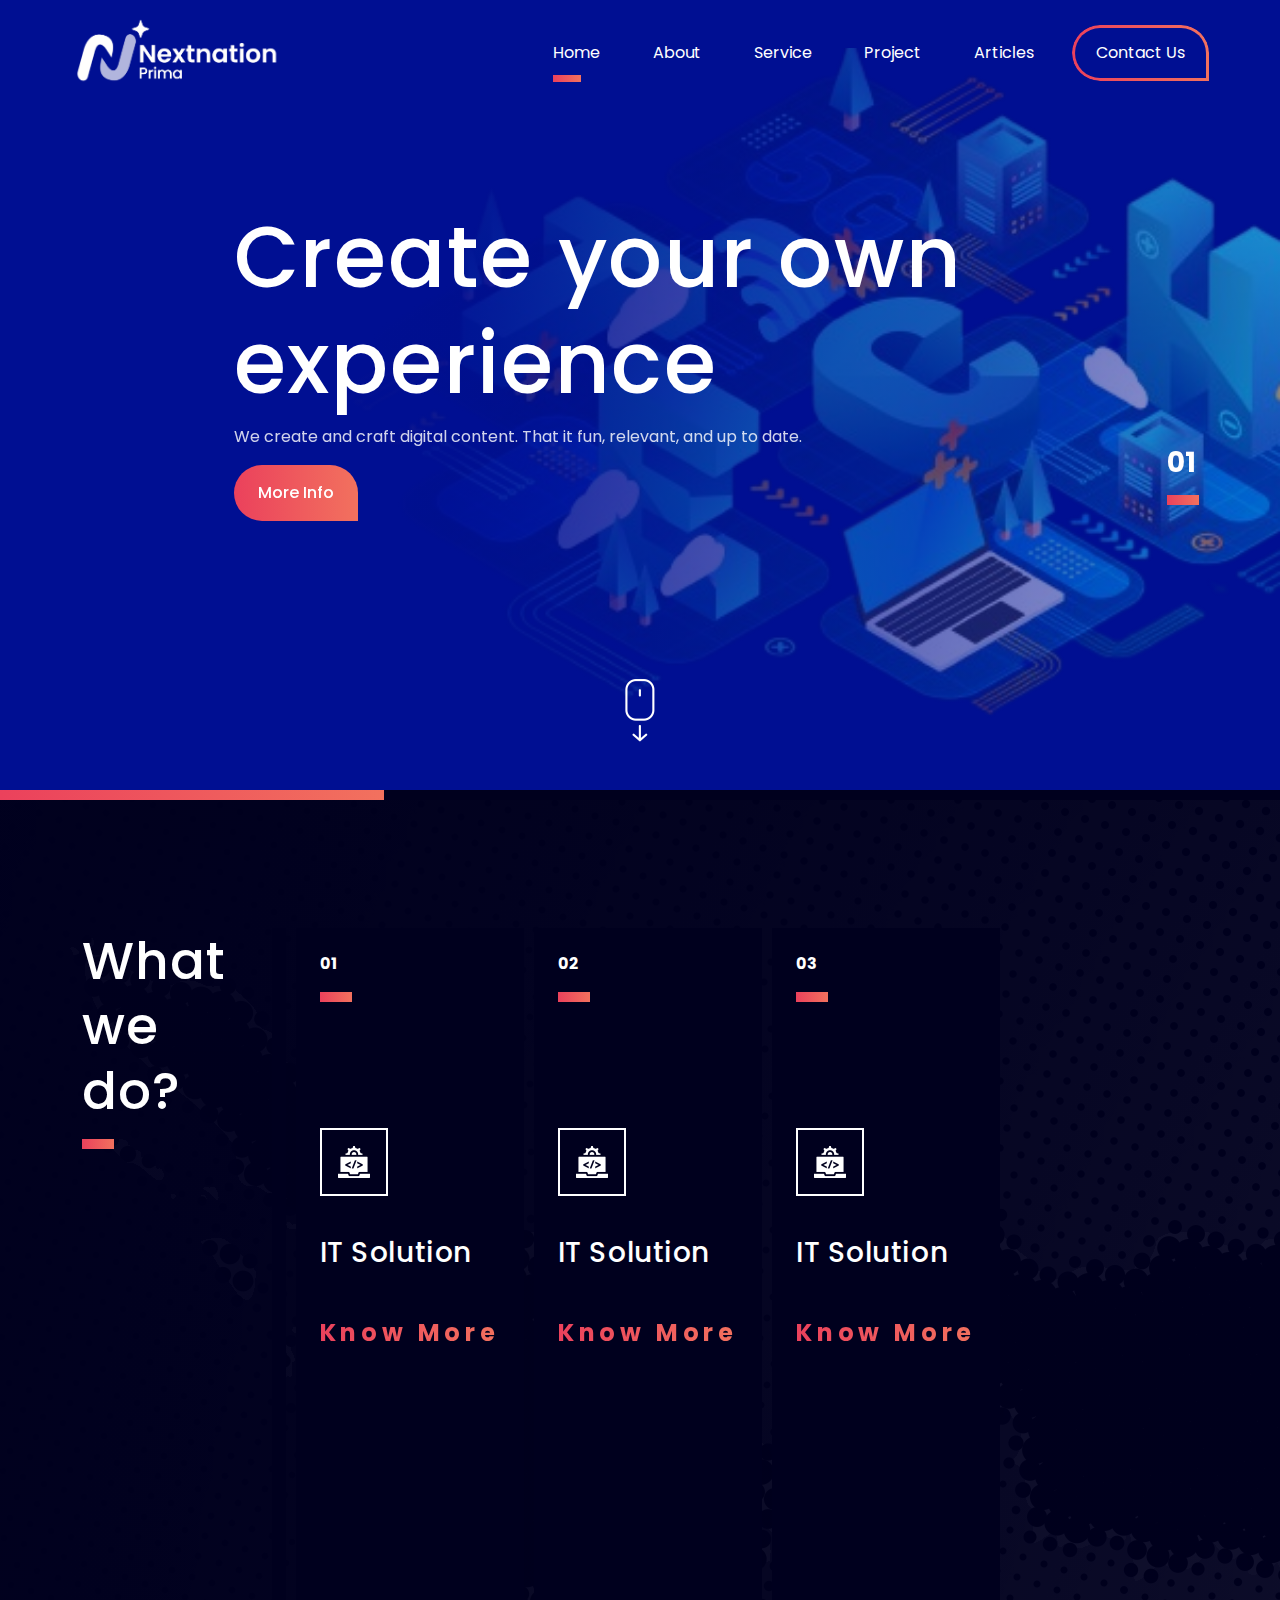
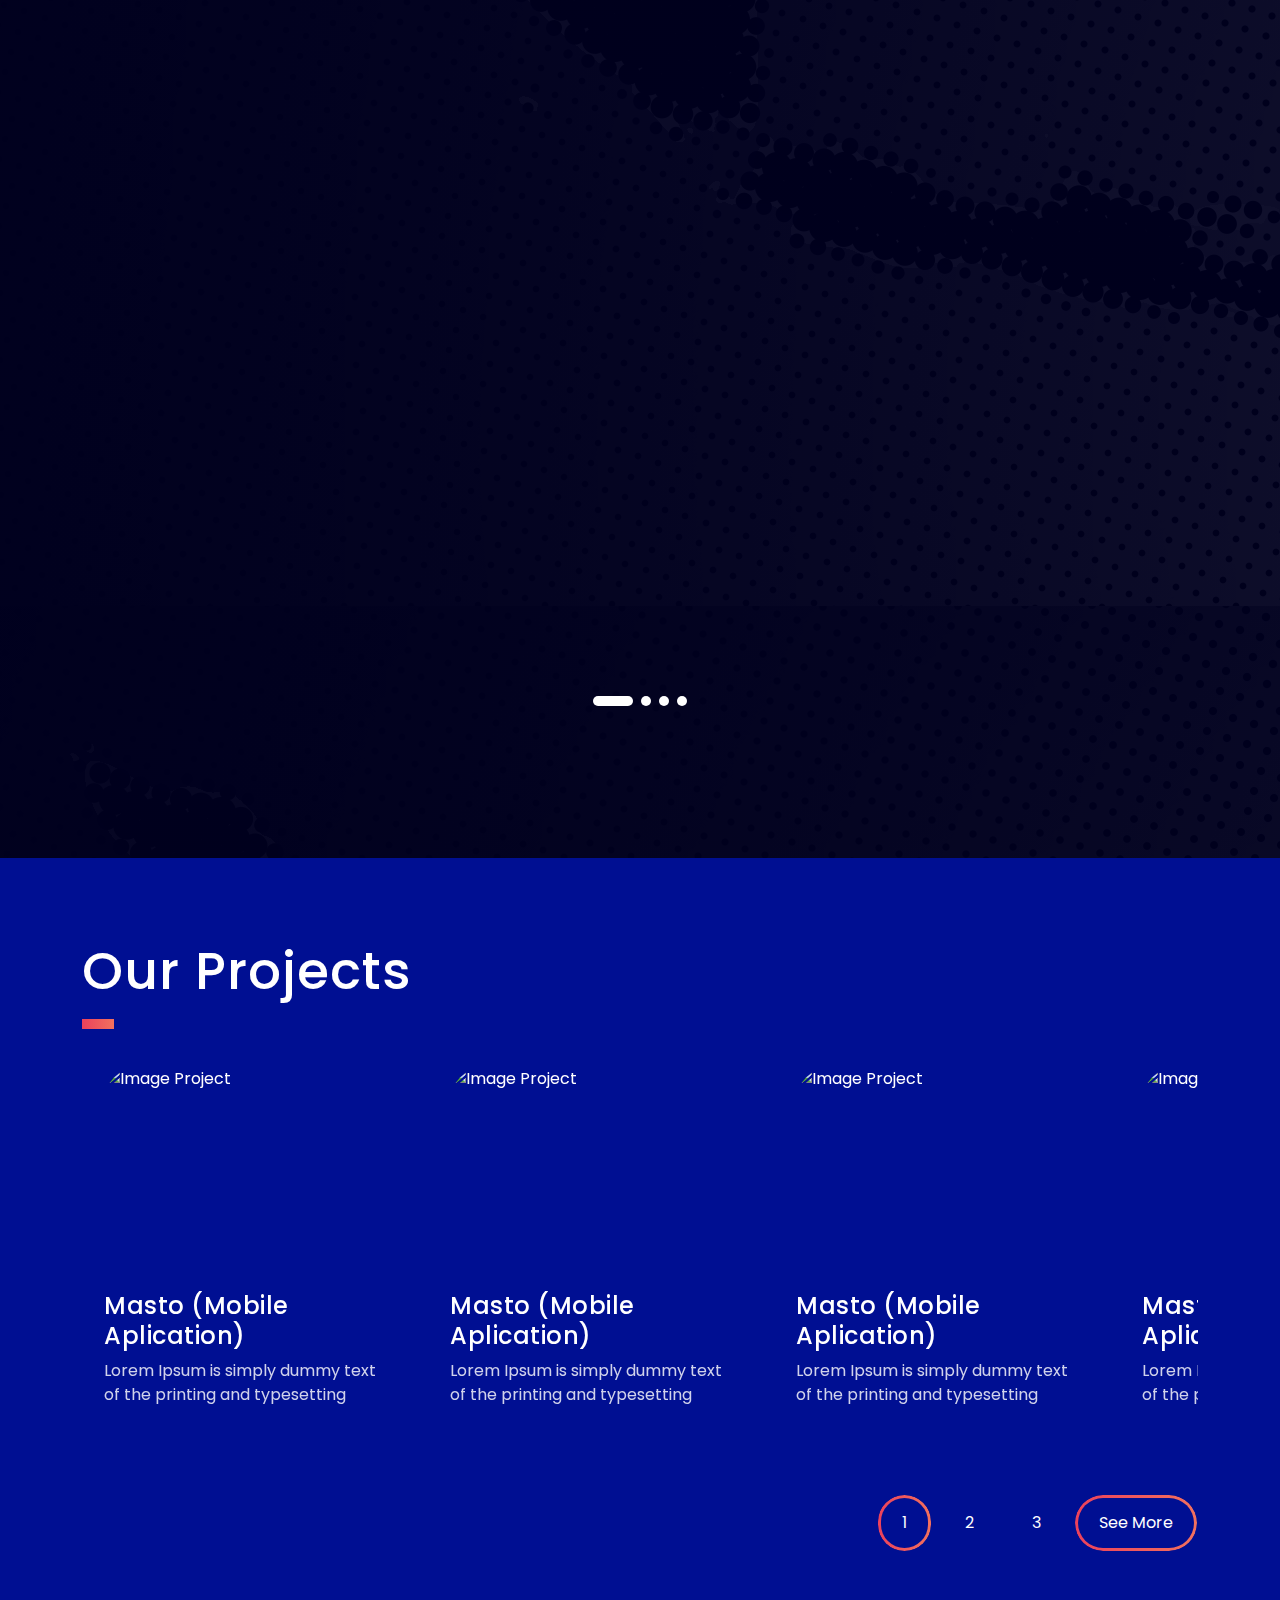
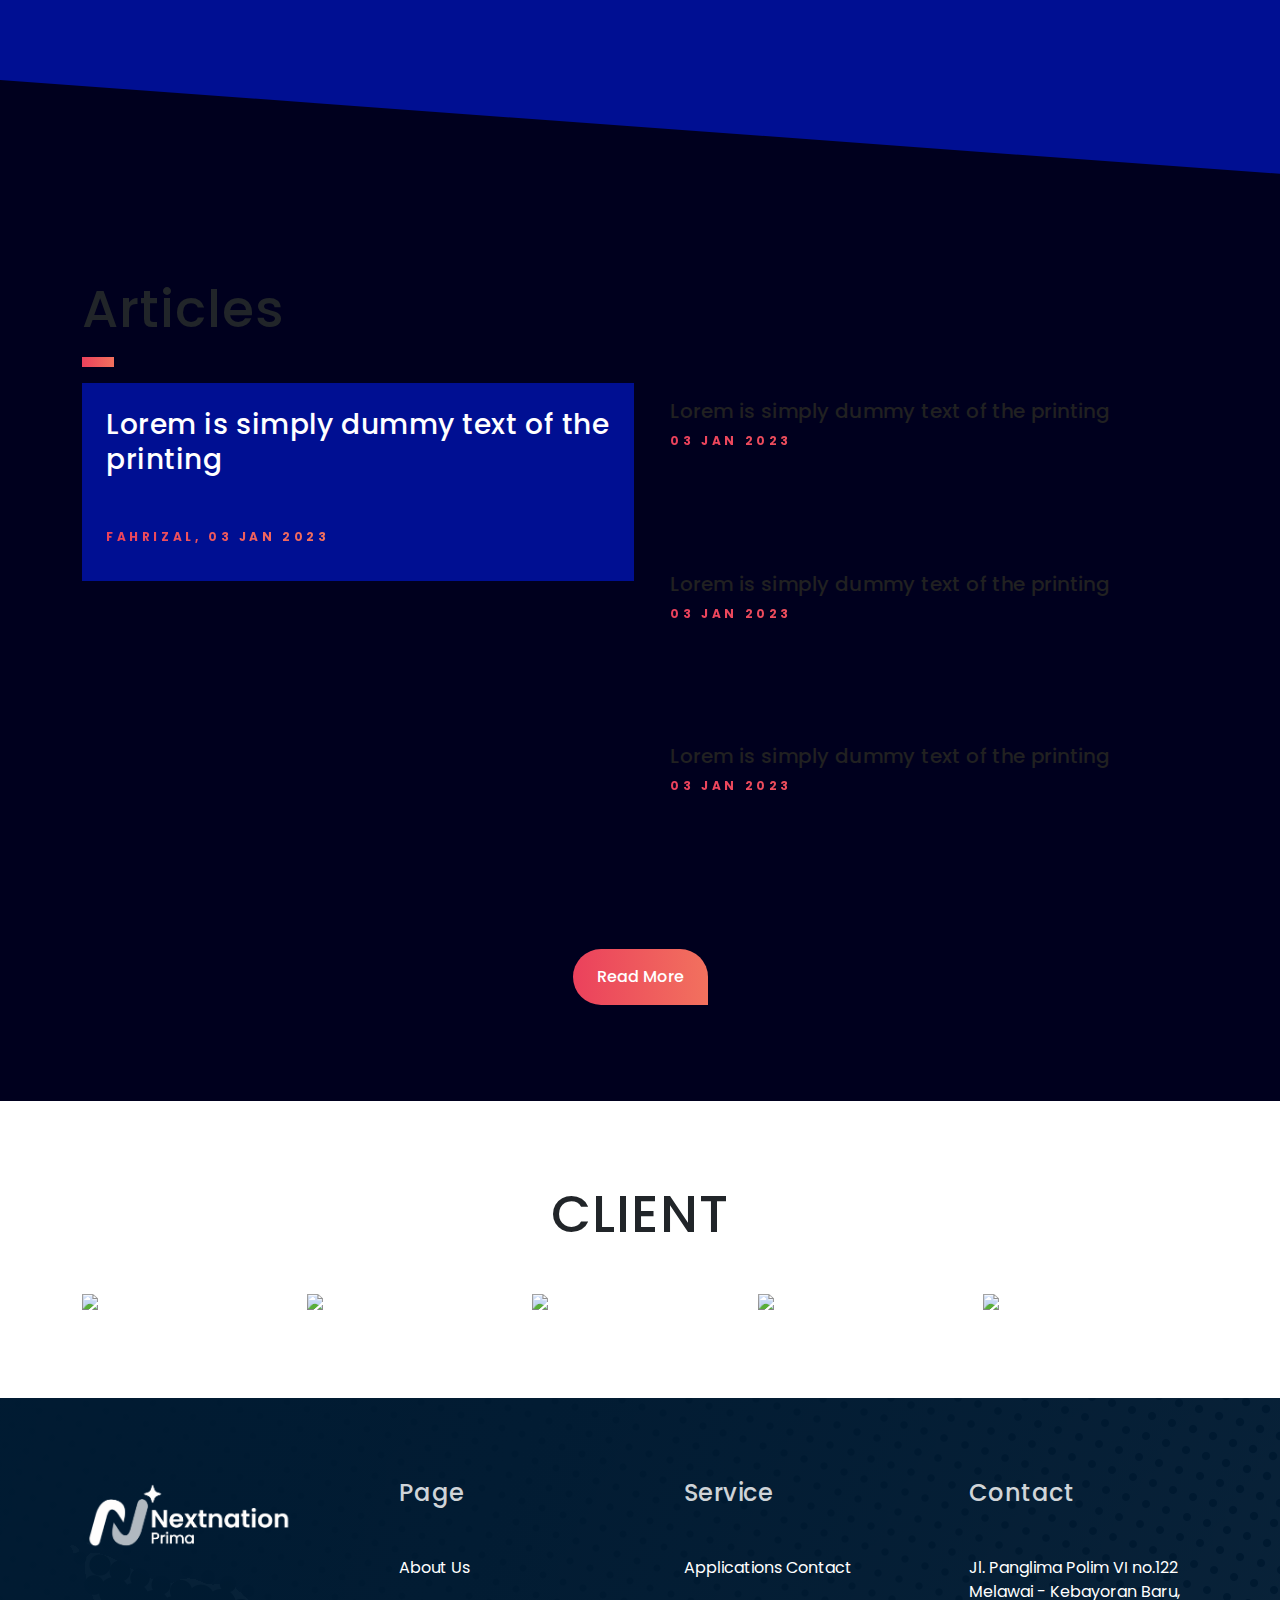
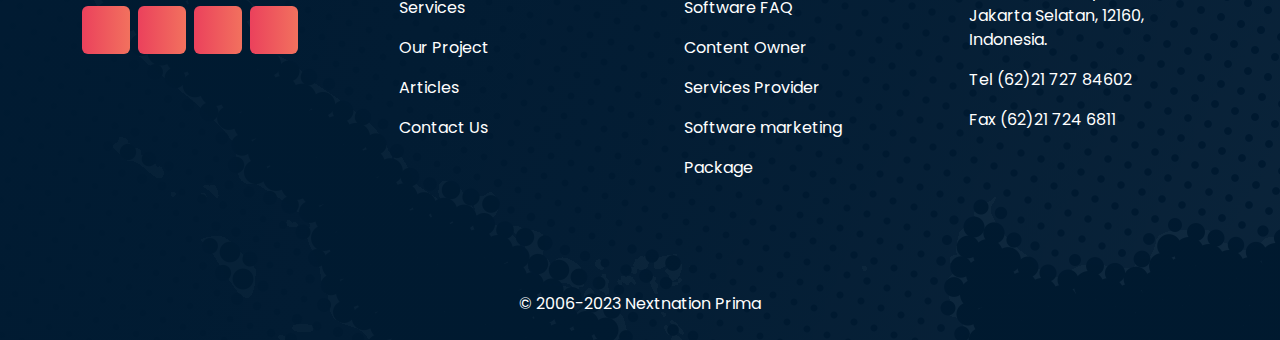
==== commit 5c19eb2b: "clearing" ====
--- a/index.html
+++ b/index.html
@@ -18,60 +18,62 @@
 <body>
     <header>
         <div class="menu-box d-flex align-items-center justify-content-between container">
-            <img src="./src/img/[ACC] Logo Nextnation Prima2.png" alt="Logo Nextnation Prime" class="d-block brand">
+            <a href="./index.html" class="d-block"><img src="./src/img/[ACC] Logo Nextnation Prima2.png" alt="Logo Nextnation Prime" class="d-block brand"></a>
             <div class="btn-menu open"><span class="iconify" data-icon="fluent:text-align-right-16-filled"></span></div>
             <nav class="menu">
                 <div class="btn-menu close"><span class="iconify" data-icon="gg:close"></span></div>
-                <a href="" class="active">Home</a>
-                <a href="" class="">About</a>
-                <a href="" class="">Service</a>
-                <a href="" class="">Project</a>
-                <a href="" class="">Articles</a>
-                <a href="" class="btn btn-outline-np">Contact Us</a>
+                <a href="./index.html" class="active">Home</a>
+                <a href="./about.html" class="">About</a>
+                <a href="./service.html" class="">Service</a>
+                <a href="./project.html" class="">Project</a>
+                <a href="./article.html" class="">Articles</a>
+                <a href="./contact.html" class="btn btn-outline-np">Contact Us</a>
             </nav>
         </div>
     </header>
     <main>
-        <section class="hero py-5" style="background: linear-gradient(103.96deg, #000f92 8.19%, #000f925d 100%),url('./src/img/Isometric_Tech_Ilustration-removebg-preview.png');background-size: 60em; background-repeat: no-repeat; background-position: bottom right;">
-            <div class="container">
-                <div class="d-flex flex-column flex-lg-row align-items-center gap-2">
-                    <div class="d-flex align-items-center gap-2">
-                        <button class="btn btn-slide hero-prev"><span class="iconify" data-icon="ic:round-arrow-left"></span></button>
-                        <button class="btn btn-slide hero-next"><span class="iconify" data-icon="ic:round-arrow-right"></span></button>
+        <section class="hero py-5 bg-prm">
+            <div style="background: linear-gradient(103.96deg, #000f92 8.19%, #000f925d 100%),url('./src/img/Isometric_Tech_Ilustration-removebg-preview.png');background-size: 60em; background-repeat: no-repeat; background-position: bottom right;">
+                <div class="container">
+                    <div class="d-flex flex-column flex-lg-row align-items-center gap-2">
+                        <div class="d-flex align-items-center gap-2">
+                            <button class="btn btn-slide hero-prev"><span class="iconify" data-icon="ic:round-arrow-left"></span></button>
+                            <button class="btn btn-slide hero-next"><span class="iconify" data-icon="ic:round-arrow-right"></span></button>
+                        </div>
+                        <div class="hero-carousel owl-carousel owl-theme">
+                            <div class="hero-card">
+                                <h1>Create your own experience</h1>
+                                <p>We create and craft digital content. That it fun, relevant, and up to date.</p>
+                                <a href="" class="btn btn-prm-np">More Info <span class="iconify" data-icon="ic:outline-arrow-right-alt"></span></a>
+                                <div class="num">
+                                    <div class="h3 fw-bold">01</div>
+                                    <hr class="divider">
+                                </div>
+                            </div>
+                            <div class="hero-card">
+                                <h1>Create your own experience</h1>
+                                <p>We create and craft digital content. That it fun, relevant, and up to date.</p>
+                                <a href="" class="btn btn-prm-np">More Info <span class="iconify" data-icon="ic:outline-arrow-right-alt"></span></a>
+                                <div class="num">
+                                    <div class="h3 fw-bold">02</div>
+                                    <hr class="divider">
+                                </div>
+                            </div>
+                            <div class="hero-card">
+                                <h1>Create your own experience</h1>
+                                <p>We create and craft digital content. That it fun, relevant, and up to date.</p>
+                                <a href="" class="btn btn-prm-np">More Info <span class="iconify" data-icon="ic:outline-arrow-right-alt"></span></a>
+                                <div class="num">
+                                    <div class="h3 fw-bold">03</div>
+                                    <hr class="divider">
+                                </div>
+                            </div>
+                        </div>
                     </div>
-                    <div class="hero-carousel owl-carousel owl-theme">
-                        <div class="hero-card">
-                            <h1>Create your own experience</h1>
-                            <p>We create and craft digital content. That it fun, relevant, and up to date.</p>
-                            <a href="" class="btn btn-prm-np">More Info <span class="iconify" data-icon="ic:outline-arrow-right-alt"></span></a>
-                            <div class="num">
-                                <div class="h3 fw-bold">01</div>
-                                <hr class="divider">
-                            </div>
-                        </div>
-                        <div class="hero-card">
-                            <h1>Create your own experience</h1>
-                            <p>We create and craft digital content. That it fun, relevant, and up to date.</p>
-                            <a href="" class="btn btn-prm-np">More Info <span class="iconify" data-icon="ic:outline-arrow-right-alt"></span></a>
-                            <div class="num">
-                                <div class="h3 fw-bold">02</div>
-                                <hr class="divider">
-                            </div>
-                        </div>
-                        <div class="hero-card">
-                            <h1>Create your own experience</h1>
-                            <p>We create and craft digital content. That it fun, relevant, and up to date.</p>
-                            <a href="" class="btn btn-prm-np">More Info <span class="iconify" data-icon="ic:outline-arrow-right-alt"></span></a>
-                            <div class="num">
-                                <div class="h3 fw-bold">03</div>
-                                <hr class="divider">
-                            </div>
-                        </div>
-                    </div>
-                </div>
-            </div>
-            <div class="d-flex align-items-center justify-content-center flex-1">
-                <img src="./src/img/mouse-cursor.png" alt="Mouse Wheel Down Icon" class="d-block" style="max-height: 4em;">
+                </div>
+                <div class="d-flex align-items-center justify-content-center flex-1">
+                    <img src="./src/img/mouse-cursor.png" alt="Mouse Wheel Down Icon" class="d-block" style="max-height: 4em;">
+                </div>
             </div>
         </section>
         <section>
@@ -199,12 +201,12 @@
             </div>
         </section>
 
-        <section class="project">
+        <section class="project bg-prm">
             <div class="container">
                 <h2>Our Projects</h2>
                 <hr class="divider">
                 <div class="project-carousel owl-carousel owl-theme">
-                    <div class="project-card">
+                    <a href="./project-item.html" class="project-card">
                         <div class="image position-relative mb-3">
                             <img src="./src/img/programmer-scanning-screen-his-smartwatch-with-smartphone-camera.jpg" alt="Image Project" class="mb-3">
                             <div class="more d-flex align-items-center justify-content-center h-100 w-100 position-absolute top-0">
@@ -213,8 +215,8 @@
                         </div>
                         <h4 class="lc lc-2">Masto (Mobile Aplication)</h4>
                         <p>Lorem Ipsum is simply dummy text of the printing and typesetting </p>
-                    </div>
-                    <div class="project-card">
+                    </a>
+                    <a href="./project-item.html" class="project-card">
                         <div class="image position-relative mb-3">
                             <img src="./src/img/programmer-scanning-screen-his-smartwatch-with-smartphone-camera.jpg" alt="Image Project" class="mb-3">
                             <div class="more d-flex align-items-center justify-content-center h-100 w-100 position-absolute top-0">
@@ -223,8 +225,8 @@
                         </div>
                         <h4 class="lc lc-2">Masto (Mobile Aplication)</h4>
                         <p>Lorem Ipsum is simply dummy text of the printing and typesetting </p>
-                    </div>
-                    <div class="project-card">
+                    </a>
+                    <a href="./project-item.html" class="project-card">
                         <div class="image position-relative mb-3">
                             <img src="./src/img/programmer-scanning-screen-his-smartwatch-with-smartphone-camera.jpg" alt="Image Project" class="mb-3">
                             <div class="more d-flex align-items-center justify-content-center h-100 w-100 position-absolute top-0">
@@ -233,7 +235,7 @@
                         </div>
                         <h4 class="lc lc-2">Masto (Mobile Aplication)</h4>
                         <p>Lorem Ipsum is simply dummy text of the printing and typesetting </p>
-                    </div>
+                    </a>
                 </div>
                 <div class="d-flex align-items-center justify-content-end gap-2 my-5">
                     <div id="project-dots" class="owl-dots gap-2 d-flex align-items-center">
@@ -252,7 +254,7 @@
                 <h2 class="text-dark">Articles</h2>
                 <hr class="divider">
                 <div class="articles-box">
-                    <div class="articles-card featured">
+                    <a href="./article-item.html" class="articles-card featured">
                         <img src="./src/img/programmer-scanning-screen-his-smartwatch-with-smartphone-camera.jpg" alt="" class="d-block w-100">
                         <div class="body p-4 bg-prm">
                             <h3>Lorem is simply dummy text of the printing</h3>
@@ -261,8 +263,8 @@
                                 <span class="iconify" data-icon="ic:baseline-arrow-right-alt"></span>
                             </div>
                         </div>
-                    </div>
-                    <div class="articles-card">
+                    </a>
+                    <a href="./article-item.html" class="articles-card">
                         <div class="d-flex align-items-center gap-2">
                             <img src="./src/img/people-traveling-without-covid-worries.jpg" alt="" class="d-block">
                             <div class="body p-3">
@@ -270,8 +272,8 @@
                                 <div class="author text-uppercase">03 Jan 2023</div>
                             </div>
                         </div>
-                    </div>
-                    <div class="articles-card">
+                    </a>
+                    <a href="./article-item.html" class="articles-card">
                         <div class="d-flex align-items-center gap-2">
                             <img src="./src/img/people-traveling-without-covid-worries.jpg" alt="" class="d-block">
                             <div class="body p-3">
@@ -279,8 +281,8 @@
                                 <div class="author text-uppercase">03 Jan 2023</div>
                             </div>
                         </div>
-                    </div>
-                    <div class="articles-card">
+                    </a>
+                    <a href="./article-item.html" class="articles-card">
                         <div class="d-flex align-items-center gap-2">
                             <img src="./src/img/people-traveling-without-covid-worries.jpg" alt="" class="d-block">
                             <div class="body p-3">
@@ -288,7 +290,7 @@
                                 <div class="author text-uppercase">03 Jan 2023</div>
                             </div>
                         </div>
-                    </div>
+                    </a>
                 </div>
                 <div class="d-flex justify-content-center align-items-center my-5">
                     <a href="" class="btn btn-prm-np">Read More</a>
--- a/src/css/style.css
+++ b/src/css/style.css
@@ -5,7 +5,7 @@
 
 body {
   color: white !important;
-  background: #000f92;
+  background: #00001e;
 }
 
 /* Extra small devices (phone) */
@@ -142,7 +142,7 @@
   color: rgba(255, 255, 255, 0.8156862745);
 }
 
-p {
+p, li {
   color: rgba(255, 255, 255, 0.8156862745);
 }
 
@@ -166,7 +166,7 @@
   -o-object-fit: contain;
      object-fit: contain;
 }
-@media (max-width: 768px) {
+@media (max-width: 992px) {
   .menu-box .brand {
     height: 3.5em;
   }
@@ -382,6 +382,17 @@
 .btn-sosmed > .iconify {
   font-size: 12px;
 }
+.btn-submit {
+  display: flex;
+  align-items: center;
+  justify-content: center;
+  color: white;
+  background: linear-gradient(90deg, #EB415C 0%, #F2715E 100%);
+}
+.btn-submit > .iconify {
+  width: 1.5em;
+  height: 1.5em;
+}
 
 .div-bar {
   background: linear-gradient(90deg, #EB415C 0%, #F2715E 100%);
@@ -439,7 +450,7 @@
   background: #00001e;
   margin-top: -9em;
   z-index: 10;
-  min-height: 30em;
+  min-height: 31em;
 }
 .service-card .body .icon {
   display: inline-block;
@@ -487,6 +498,11 @@
   width: 40px;
 }
 
+.service-page .service-card {
+  width: 100% !important;
+  max-width: 100% !important;
+}
+
 .project {
   padding: 5em 0px;
 }
@@ -519,9 +535,14 @@
 }
 .project-card:hover {
   background: #24309c;
+  color: white;
 }
 .project-card:hover .image .more {
   display: flex !important;
+}
+
+.project-page .project-card {
+  width: 100% !important;
 }
 
 .articles {
@@ -534,11 +555,15 @@
   gap: 0.8em;
   grid-template-areas: "featured art1" "featured art2" "featured art3" "featured art4";
 }
-@media (max-width: 768px) {
+@media (max-width: 992px) {
   .articles-box {
     grid-template-columns: 1fr;
     grid-template-areas: "featured" "art1" "art2" "art3" "art4";
   }
+}
+.articles-box .articles-card {
+  text-decoration: none;
+  display: block;
 }
 .articles-box .articles-card:nth-child(1) {
   grid-area: featured;
@@ -561,6 +586,7 @@
   display: flex;
   flex-direction: column;
   gap: 2em;
+  color: white;
 }
 .articles-box .articles-card:not(.featured) {
   min-height: 10em;
@@ -571,12 +597,18 @@
   -o-object-fit: cover;
      object-fit: cover;
 }
-@media (max-width: 768px) {
+@media (max-width: 992px) {
   .articles-box .articles-card:not(.featured) img {
     width: 7em;
     height: 7em;
   }
 }
+@media (max-width: 1200px) {
+  .articles-box .articles-card:not(.featured) img {
+    width: 9em;
+    height: 9em;
+  }
+}
 .articles-box .articles-card:not(.featured) .body > h5 {
   color: #212121;
 }
@@ -587,9 +619,14 @@
 .articles-box .articles-card:not(.featured):hover .body > h5 {
   color: white;
 }
-@media (max-width: 768px) {
+@media (max-width: 992px) {
   .articles-box .articles-card:not(.featured) {
     min-height: 7em;
+  }
+}
+@media (max-width: 1200px) {
+  .articles-box .articles-card:not(.featured) {
+    min-height: 9em;
   }
 }
 .articles-box .articles-card .author {
@@ -599,6 +636,74 @@
   font-weight: bold;
   font-size: 12px;
   letter-spacing: 0.3em;
+}
+
+.articles-page .articles-list {
+  display: grid;
+  grid-template-columns: 1fr 1fr;
+  gap: 1em;
+}
+@media (max-width: 992px) {
+  .articles-page .articles-list {
+    grid-template-columns: 1fr;
+  }
+}
+.articles-page .articles-list .articles-card {
+  display: block;
+  text-decoration: none;
+  min-height: 10em;
+}
+.articles-page .articles-list .articles-card img {
+  max-width: 15em;
+  height: 100%;
+  -o-object-fit: cover;
+     object-fit: cover;
+}
+@media (max-width: 992px) {
+  .articles-page .articles-list .articles-card img {
+    width: 7em;
+    height: 7em;
+  }
+}
+@media (max-width: 1200px) {
+  .articles-page .articles-list .articles-card img {
+    width: 9em;
+    height: 9em;
+  }
+}
+.articles-page .articles-list .articles-card .body > h5 {
+  color: #212121;
+}
+.articles-page .articles-list .articles-card:hover {
+  background: #000f92;
+  padding: 0px;
+}
+.articles-page .articles-list .articles-card:hover .body > h5 {
+  color: white;
+}
+@media (max-width: 992px) {
+  .articles-page .articles-list .articles-card {
+    min-height: 7em;
+  }
+}
+@media (max-width: 1200px) {
+  .articles-page .articles-list .articles-card {
+    min-height: 9em;
+  }
+}
+.articles-page .articles-list .articles-card .author {
+  background: linear-gradient(90deg, #EB415C 0%, #F2715E 100%);
+  -webkit-background-clip: text;
+  -webkit-text-fill-color: transparent;
+  font-weight: bold;
+  font-size: 12px;
+  letter-spacing: 0.3em;
+}
+
+.about-page {
+  padding-top: 4em;
+  padding-bottom: 4em;
+  background: linear-gradient(360deg, #00001E 0%, rgba(0, 0, 30, 0) 100%);
 }
 
 .client {
